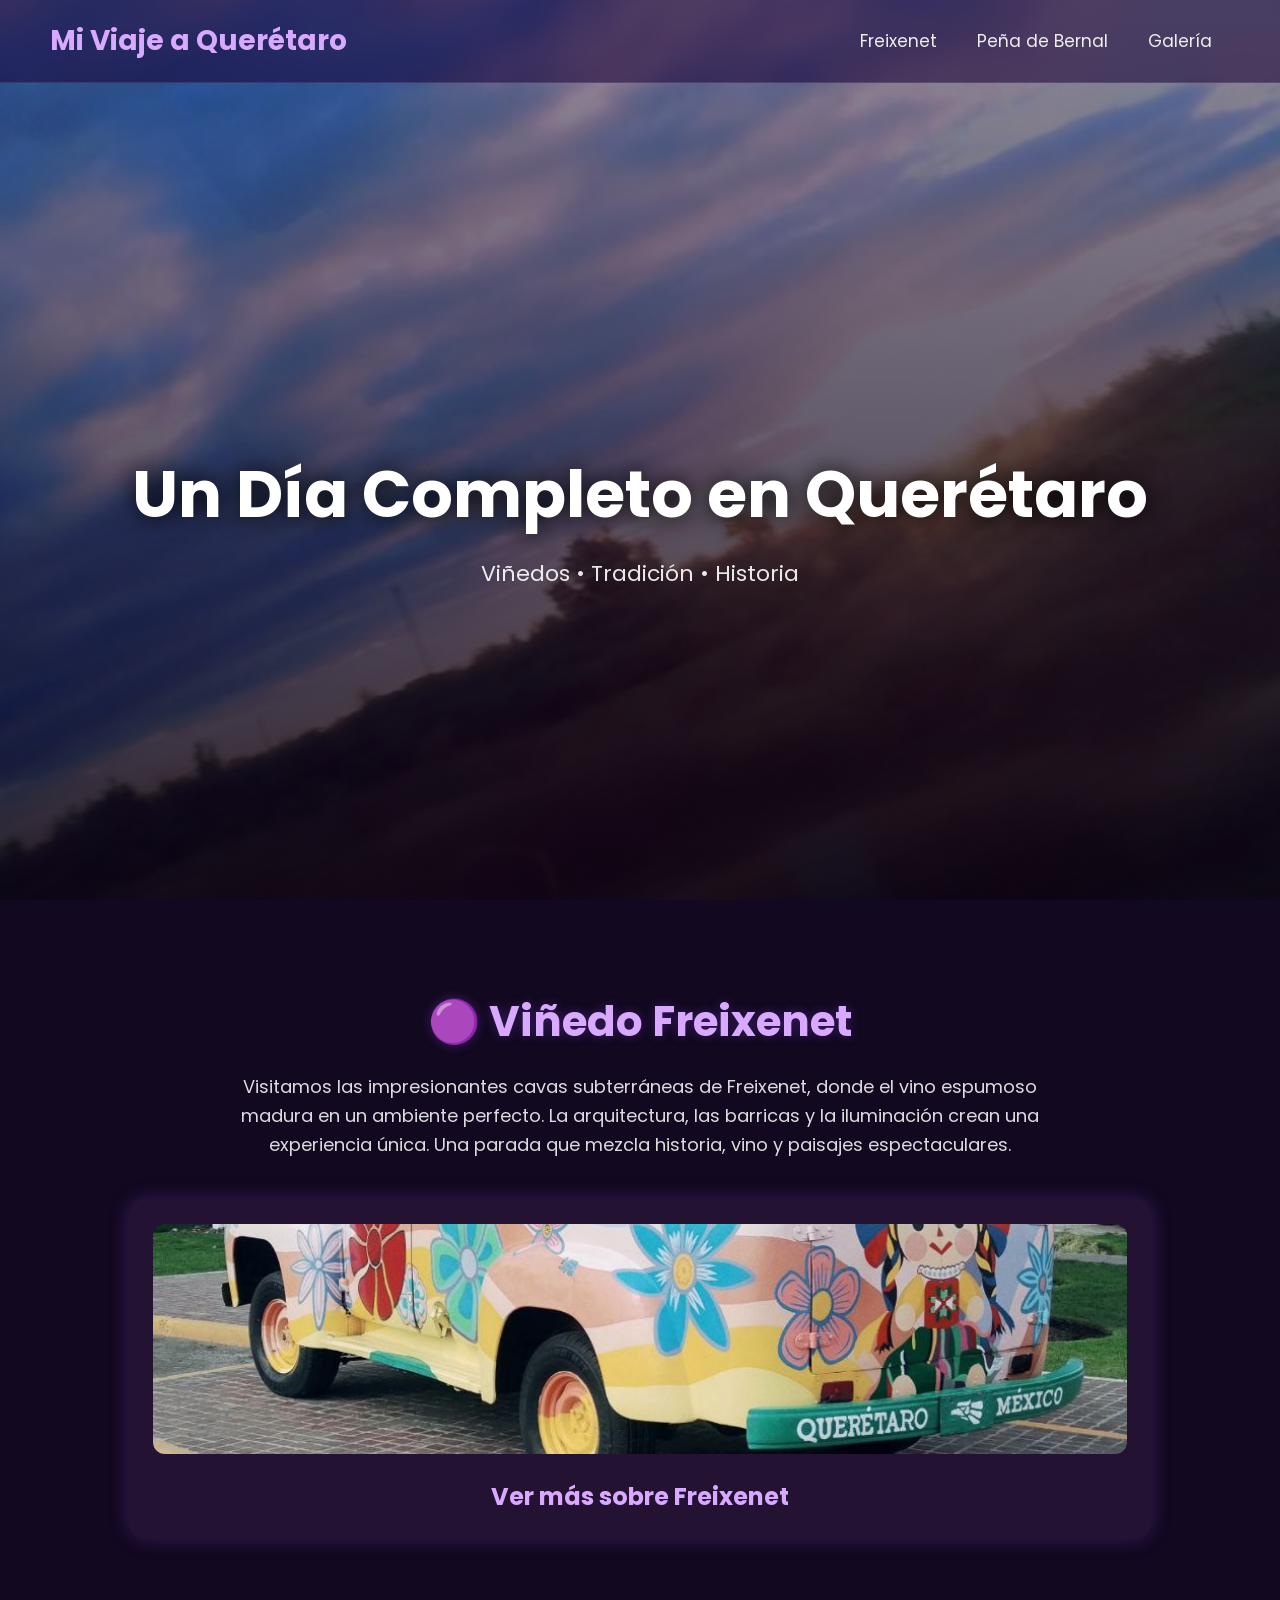
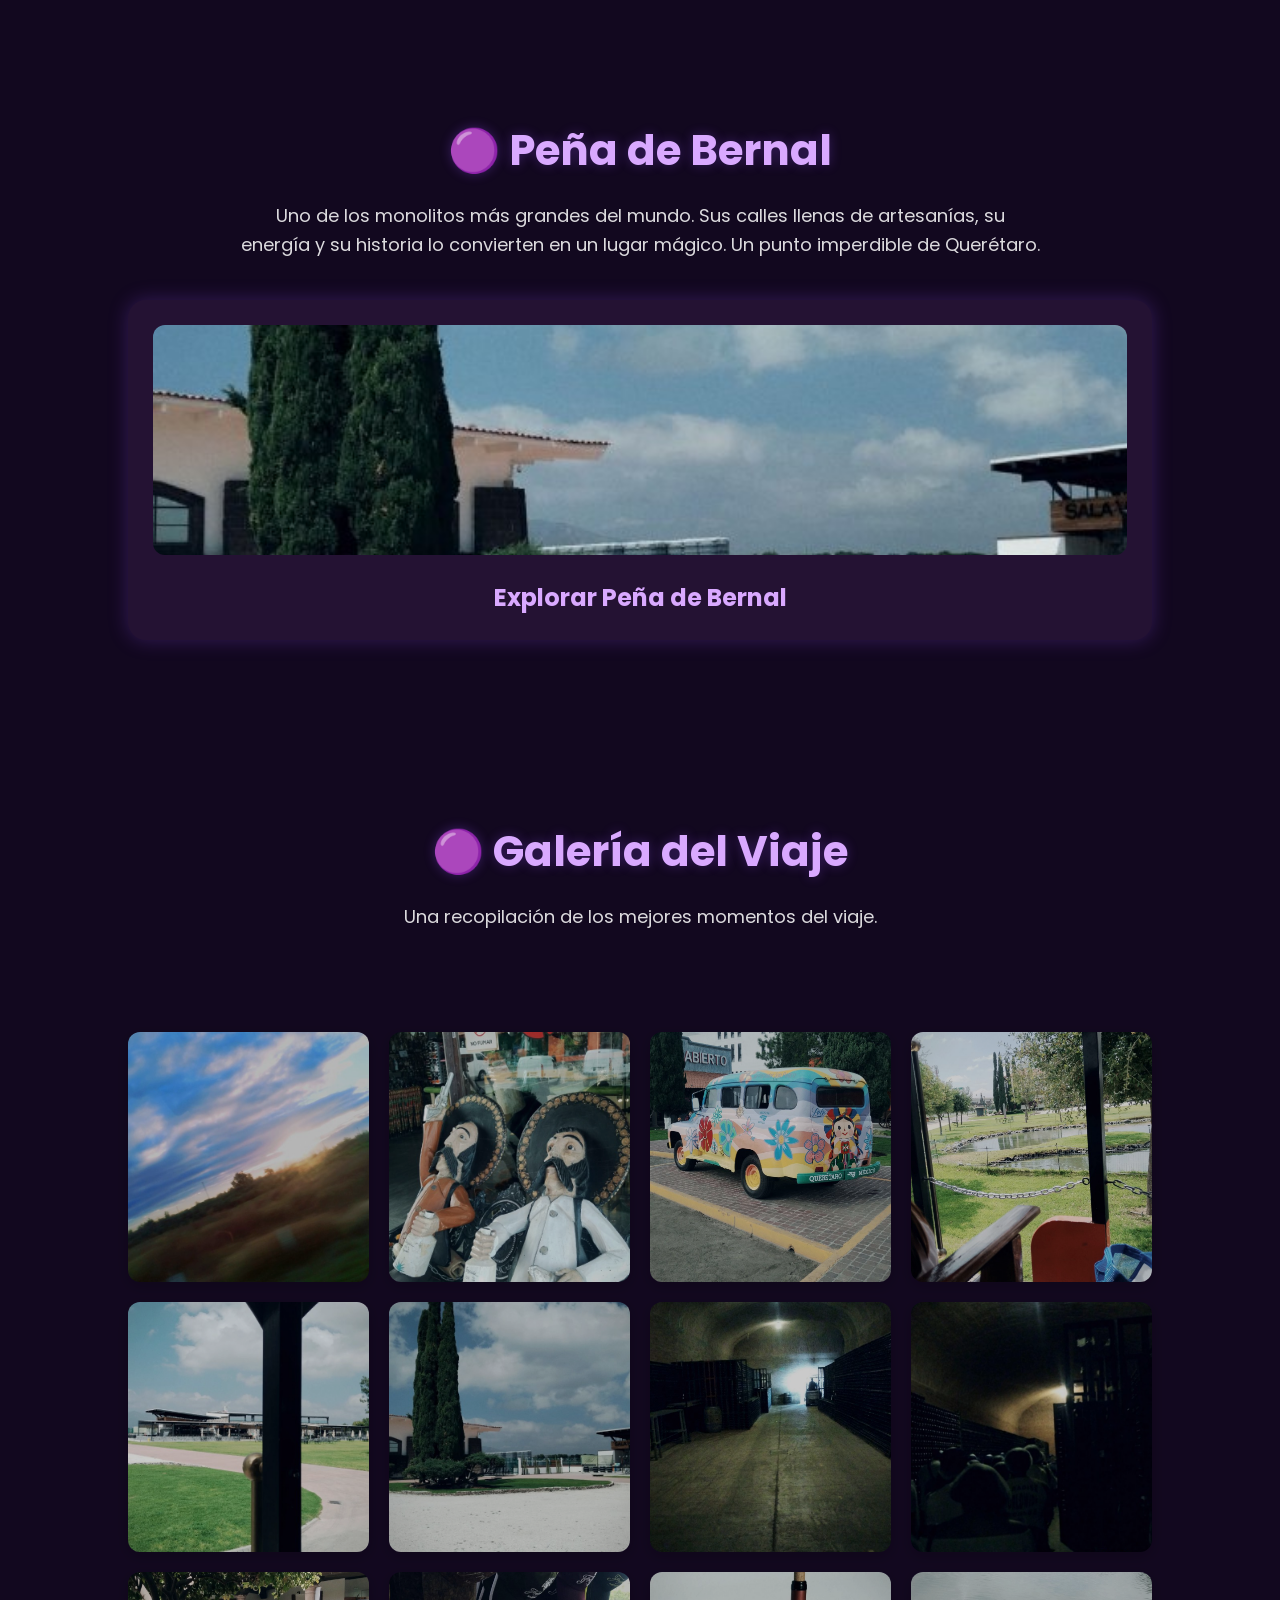
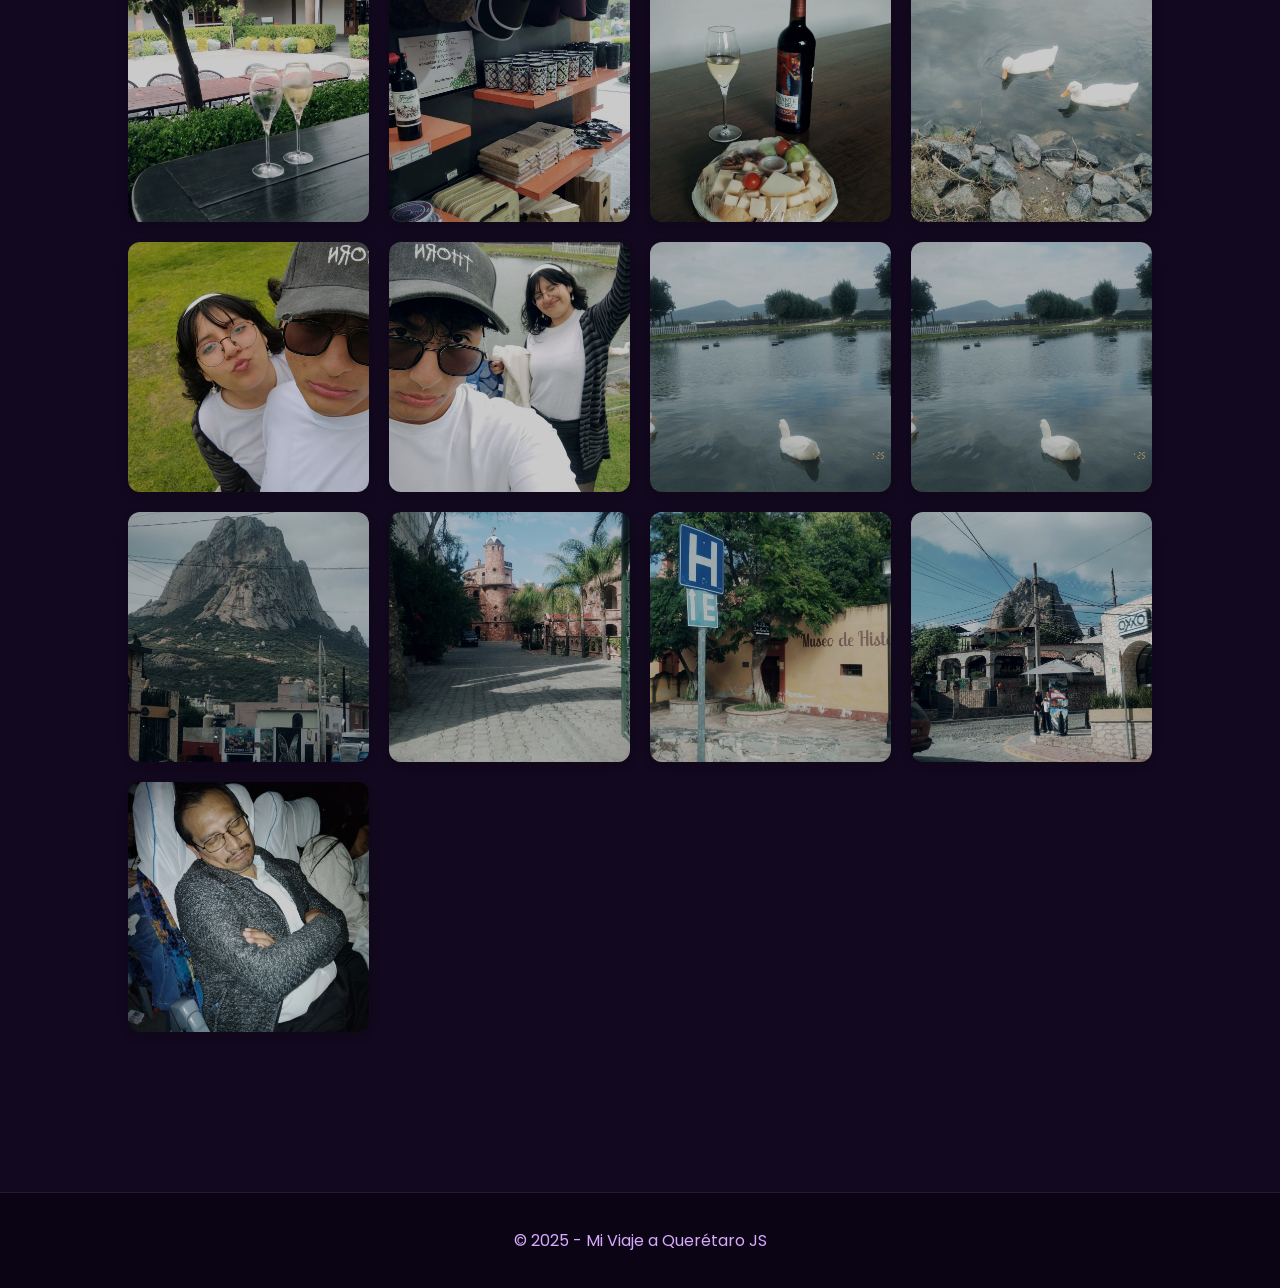
==== Index.html @ ea173237 "Add files via upload Signed-off-by: Js <bienhermosote@gmail.com>" ====
<!DOCTYPE html>
<html lang="es">
<head>
    <meta charset="UTF-8">
    <meta name="viewport" content="width=device-width, initial-scale=1.0">
    <title>Viaje a Querétaro - Freixenet & Peña de Bernal</title>

    
    <link href="https://fonts.googleapis.com/css2?family=Poppins:wght@300;400;600;700&display=swap" rel="stylesheet">


    <style>
        * {
            margin: 0; padding: 0;
            box-sizing: border-box;
            font-family: "Poppins", sans-serif;
        }

        body {
            background: #12081f;
            color: white;
            overflow-x: hidden;
        }

        header {
            width: 100%;
            position: fixed;
            top: 0; left: 0;
            padding: 20px 50px;
            display: flex;
            justify-content: space-between;
            align-items: center;
            background: rgba(25, 0, 55, 0.55);
            backdrop-filter: blur(10px);
            border-bottom: 1px solid rgba(255,255,255,0.1);
            z-index: 1000;
            animation: fadeDown 1.2s ease forwards;
        }

        @keyframes fadeDown {
            from { opacity: 0; transform: translateY(-40px); }
            to   { opacity: 1; transform: translateY(0); }
        }

        header h2 {
            font-size: 28px;
            color: #d9a9ff;
            font-weight: 700;
        }

        nav a {
            margin: 0 18px;
            color: #eee;
            text-decoration: none;
            font-size: 17px;
            transition: 0.3s;
        }

        nav a:hover {
            color: #c07bff;
            text-shadow: 0 0 8px #c07bff;
        }

   
        .hero {
            height: 100vh;
            background: linear-gradient(rgba(20,0,40,0.4), rgba(10,0,20,0.8)), url('1.jpg') center/cover fixed;
            display: flex;
            justify-content: center;
            align-items: center;
            text-align: center;
            padding: 200px 20px 50px;
            animation: fadeIn 2s ease forwards;
        }

        @keyframes fadeIn {
            from { opacity: 0; }
            to   { opacity: 1; }
        }

        .hero h1 {
            font-size: 65px;
            font-weight: 700;
            line-height: 1.1;
            text-shadow: 0 0 25px #000;
            animation: float 6s ease infinite alternate;
        }

        @keyframes float {
            from { transform: translateY(0px); }
            to   { transform: translateY(-15px); }
        }

        .hero p {
            margin-top: 25px;
            font-size: 22px;
            opacity: 0.9;
        }

      
        section {
            padding: 90px 10%;
            text-align: center;
        }

        section h2 {
            font-size: 42px;
            margin-bottom: 20px;
            color: #d9a9ff;
            text-shadow: 0 0 12px rgba(150,80,255,0.3);
        }

        section p {
            max-width: 800px;
            margin: auto;
            font-size: 18px;
            opacity: 0.85;
            line-height: 1.6;
        }

     
        .cards {
            margin-top: 40px;
            display: grid;
            grid-template-columns: repeat(auto-fit, minmax(300px, 1fr));
            gap: 35px;
        }

        .card {
            background: #241233;
            padding: 25px;
            border-radius: 18px;
            box-shadow: 0 0 20px rgba(150, 80, 255, 0.25);
            transition: 0.4s;
            cursor: pointer;
        }

        .card:hover {
            transform: translateY(-12px) scale(1.02);
            box-shadow: 0 0 30px rgba(200, 100, 255, 0.45);
        }

        .card img {
            width: 100%;
            border-radius: 12px;
            height: 230px;
            object-fit: cover;
        }

        .card h3 {
            margin-top: 18px;
            font-size: 24px;
            color: #d9a9ff;
        }

       
        .gallery {
            margin-top: 50px;
            display: grid;
            grid-template-columns: repeat(auto-fit, minmax(230px, 1fr));
            gap: 20px;
            padding-top: 50px;
        }

        .gallery img {
            width: 100%;
            height: 250px;
            object-fit: cover;
            border-radius: 12px;
            filter: brightness(0.8);
            transition: 0.35s;
            box-shadow: 0 4px 15px rgba(0, 0, 0, 0.2);
        }

        .gallery img:hover {
            filter: brightness(1);
            transform: scale(1.05);
            box-shadow: 0 6px 30px rgba(0, 0, 0, 0.3);
        }

        footer {
            padding: 35px;
            text-align: center;
            color: #d9a9ff;
            background: #0b0414;
            margin-top: 70px;
            border-top: 1px solid rgba(255,255,255,0.1);
        }
    </style>

</head>

<body>

  
    <header>
        <h2>Mi Viaje a Querétaro</h2>
        <nav>
            <a href="#freixenet">Freixenet</a>
            <a href="#bernal">Peña de Bernal</a>
            <a href="#galeria">Galería</a>
        </nav>
    </header>

  
    <section class="hero">
        <div>
            <h1>Un Día Completo en Querétaro</h1>
            <p>Viñedos • Tradición • Historia</p>
        </div>
    </section>

   
    <section id="freixenet">
        <h2>🟣 Viñedo Freixenet</h2>
        <p>
            Visitamos las impresionantes cavas subterráneas de Freixenet, donde el vino espumoso madura en un ambiente perfecto.
            La arquitectura, las barricas y la iluminación crean una experiencia única.  
            Una parada que mezcla historia, vino y paisajes espectaculares.
        </p>

        <div class="cards">
            <div class="card" onclick="location.href='freixenet.html'">
                <img src="3.jpg">
                <h3>Ver más sobre Freixenet</h3>
            </div>
        </div>
    </section>

  
    <section id="bernal">
        <h2>🟣 Peña de Bernal</h2>
        <p>
            Uno de los monolitos más grandes del mundo.  
            Sus calles llenas de artesanías, su energía y su historia lo convierten en un lugar mágico.  
            Un punto imperdible de Querétaro.
        </p>

        <div class="cards">
            <div class="card" onclick="location.href='bernal.html'">
                <img src="6.jpg">
                <h3>Explorar Peña de Bernal</h3>
            </div>
        </div>
    </section>

    <section id="galeria">
        <h2>🟣 Galería del Viaje</h2>
        <p>Una recopilación de los mejores momentos del viaje.</p>

        <div class="gallery">
            <img src="1.jpg">
            <img src="2.jpg">
            <img src="3.jpg">
            <img src="4.jpg">
            <img src="5.jpg">
            <img src="6.jpg">
            <img src="7.jpg">
            <img src="8.jpg">
            <img src="9.jpg">
            <img src="10.jpg">
            <img src="11.jpg">
            <img src="12.jpg">
            <img src="13.jpg">
            <img src="14.jpg">
            <img src="15.jpg">
            <img src="16.jpg">
            <img src="17.jpg">
            <img src="18.jpg">
            <img src="19.jpg">
            <img src="20.jpg">
            <img src="21.jpg">
        </div>
    </section>

    <footer>
        © 2025 - Mi Viaje a Querétaro JS
    </footer>

</body>
</html>
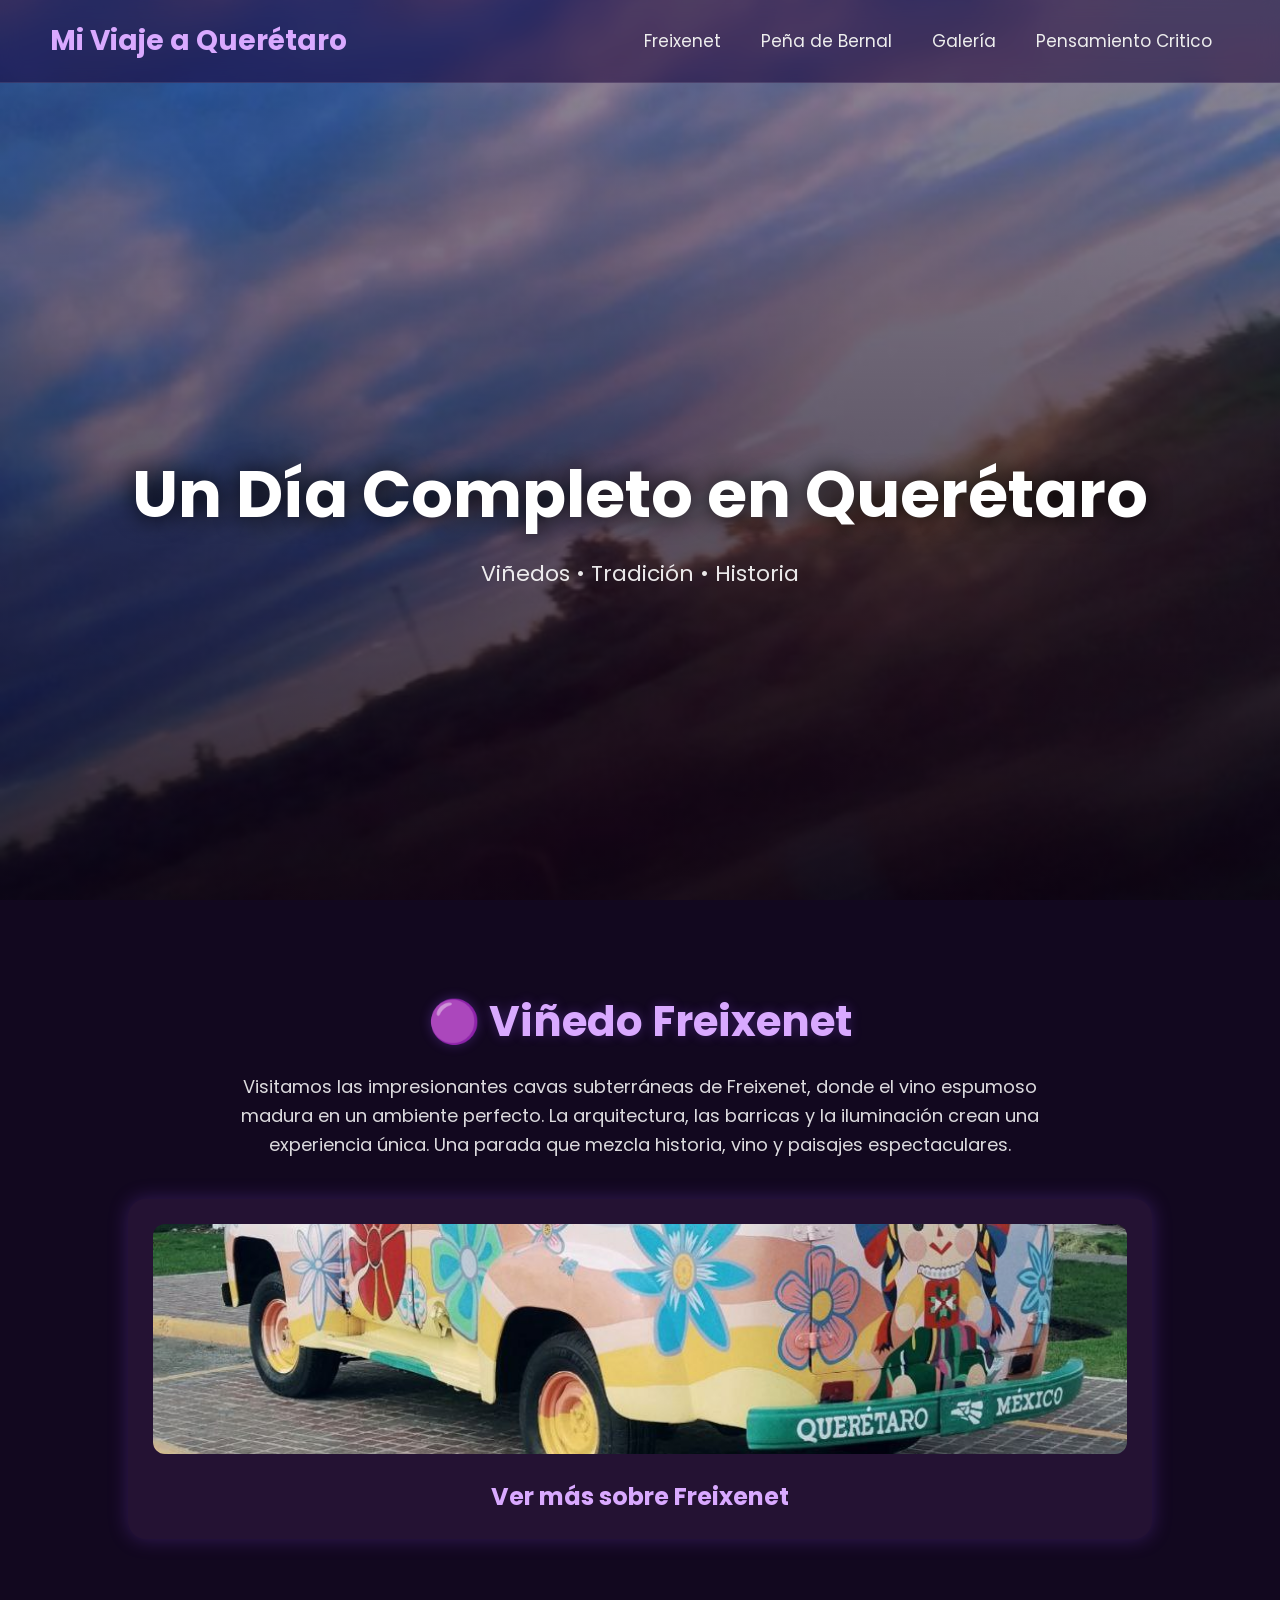
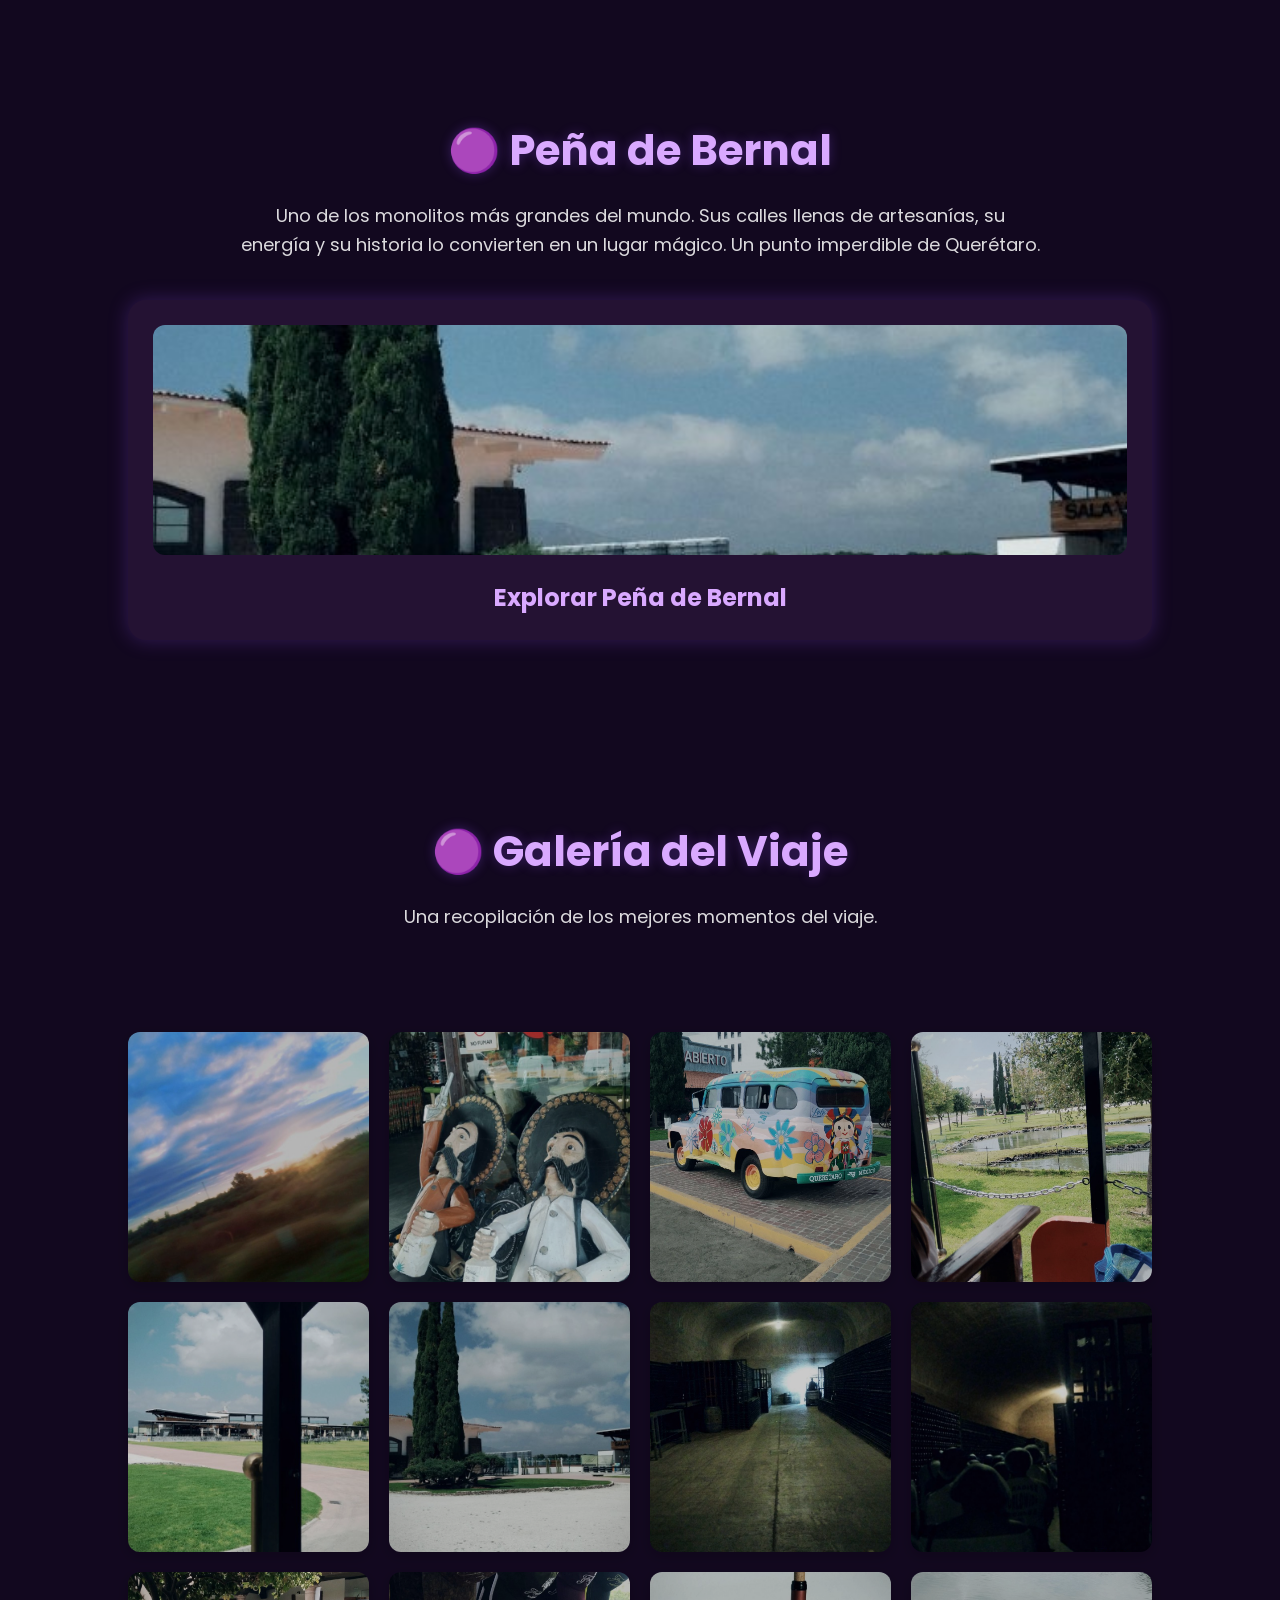
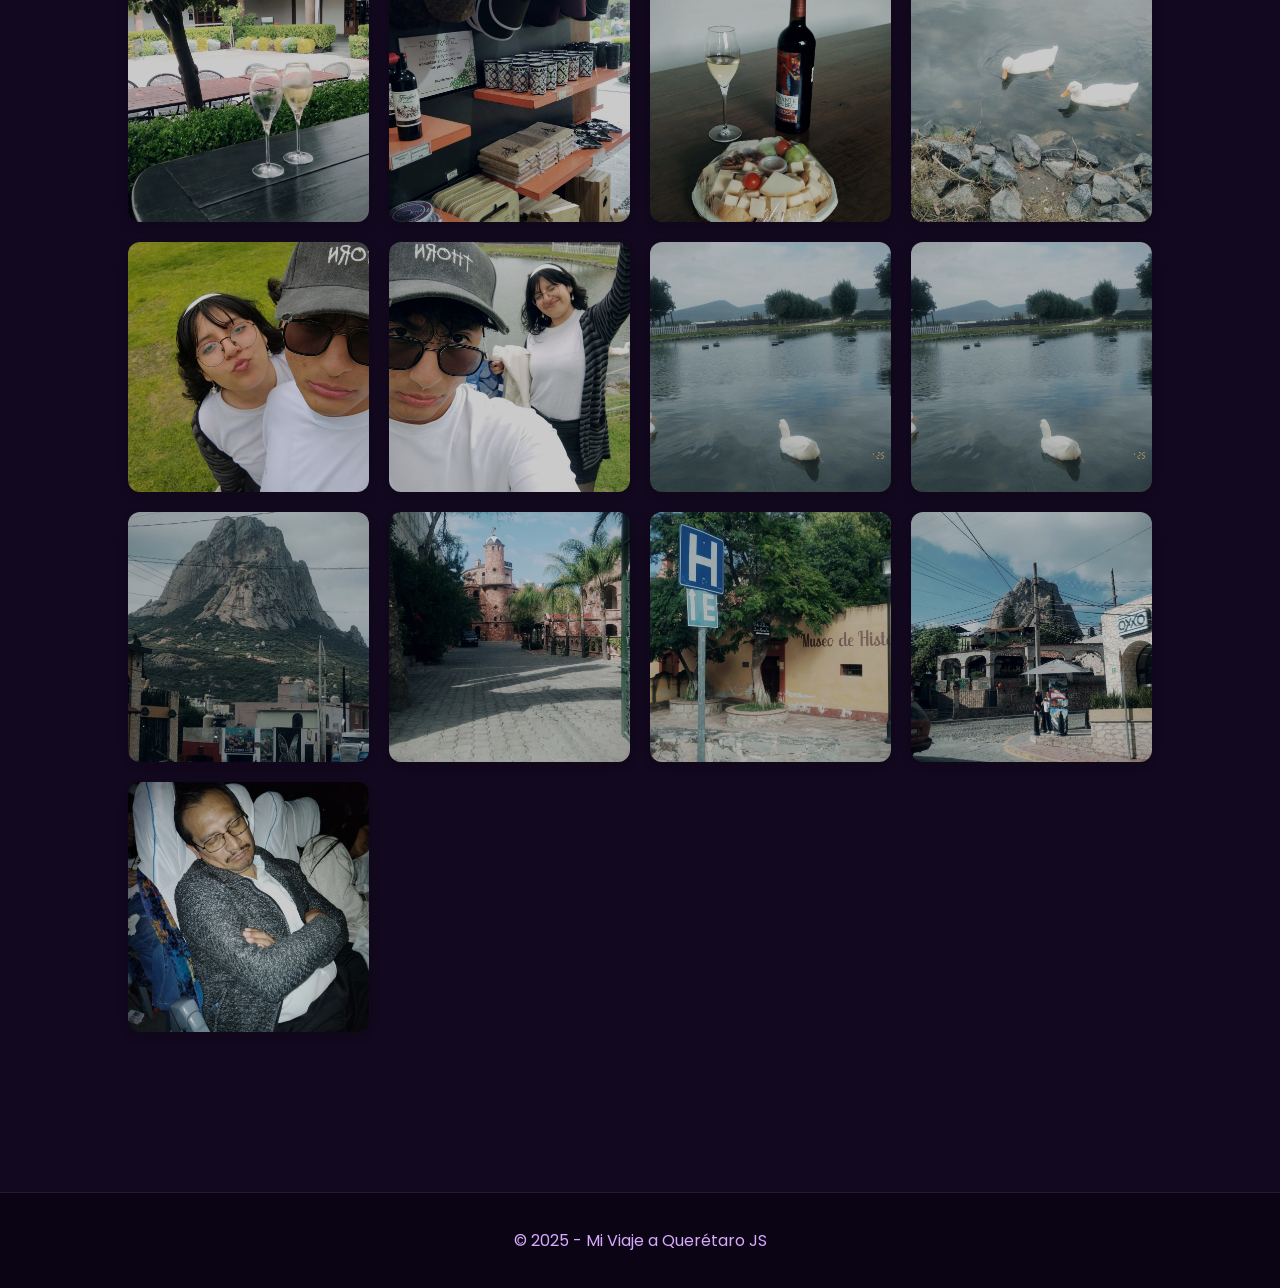
==== commit b5f33c7c: "Add files via upload Signed-off-by: Js <bienhermosote@gmail.com>" ====
--- a/Index.html
+++ b/Index.html
@@ -199,6 +199,7 @@
             <a href="#freixenet">Freixenet</a>
             <a href="#bernal">Peña de Bernal</a>
             <a href="#galeria">Galería</a>
+            <a href="Pensamiento.html">Pensamiento Critico</a>
         </nav>
     </header>
 
